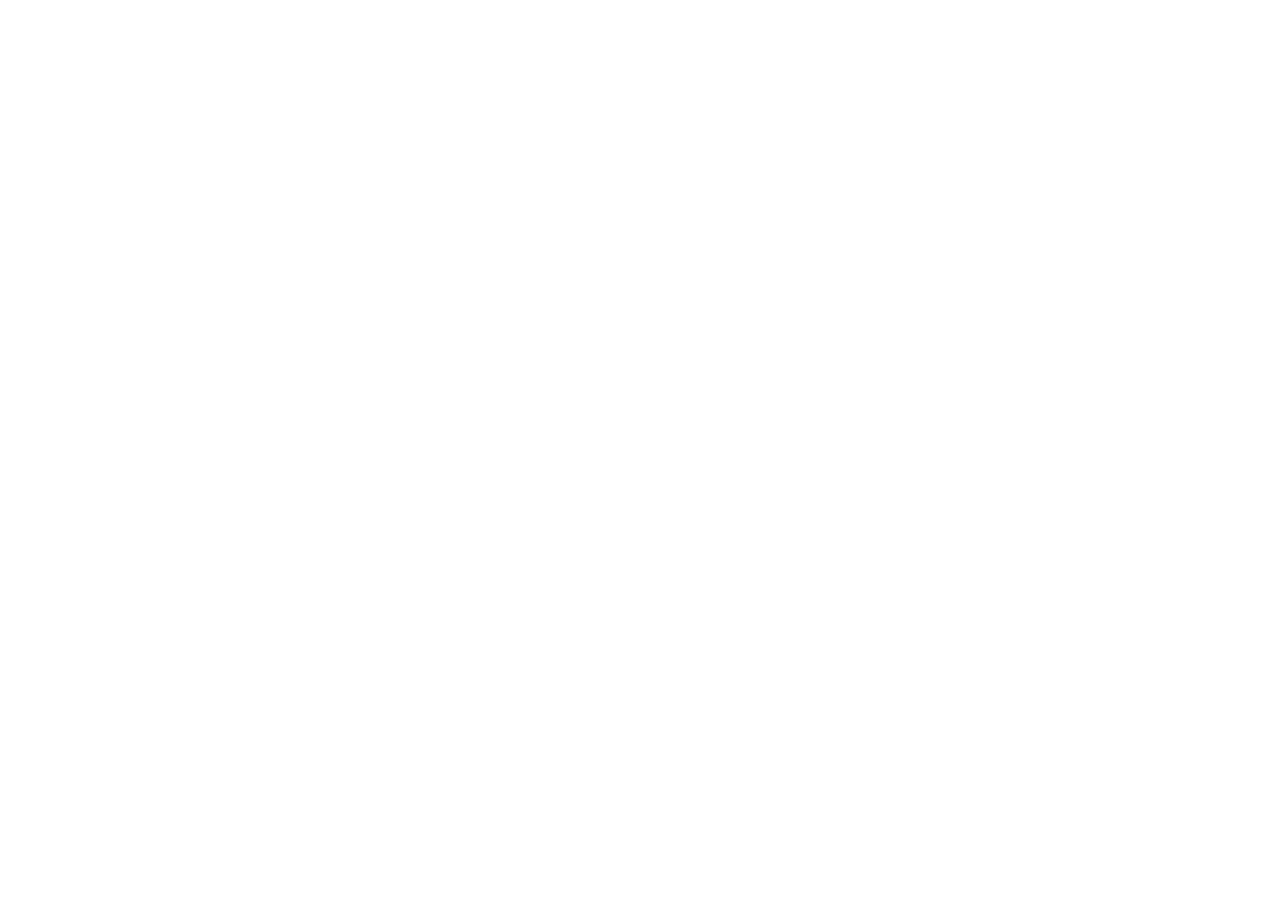
==== Group Project/index.html @ 57a2106e "first commit" ====
<!DOCTYPE html>
<html lang="en">
<head>
    <meta charset="UTF-8">
    <meta name="viewport" content="width=device-width, initial-scale=1.0">
    <title>Group Project</title>
</head>
<body>
    
</body>
</html>
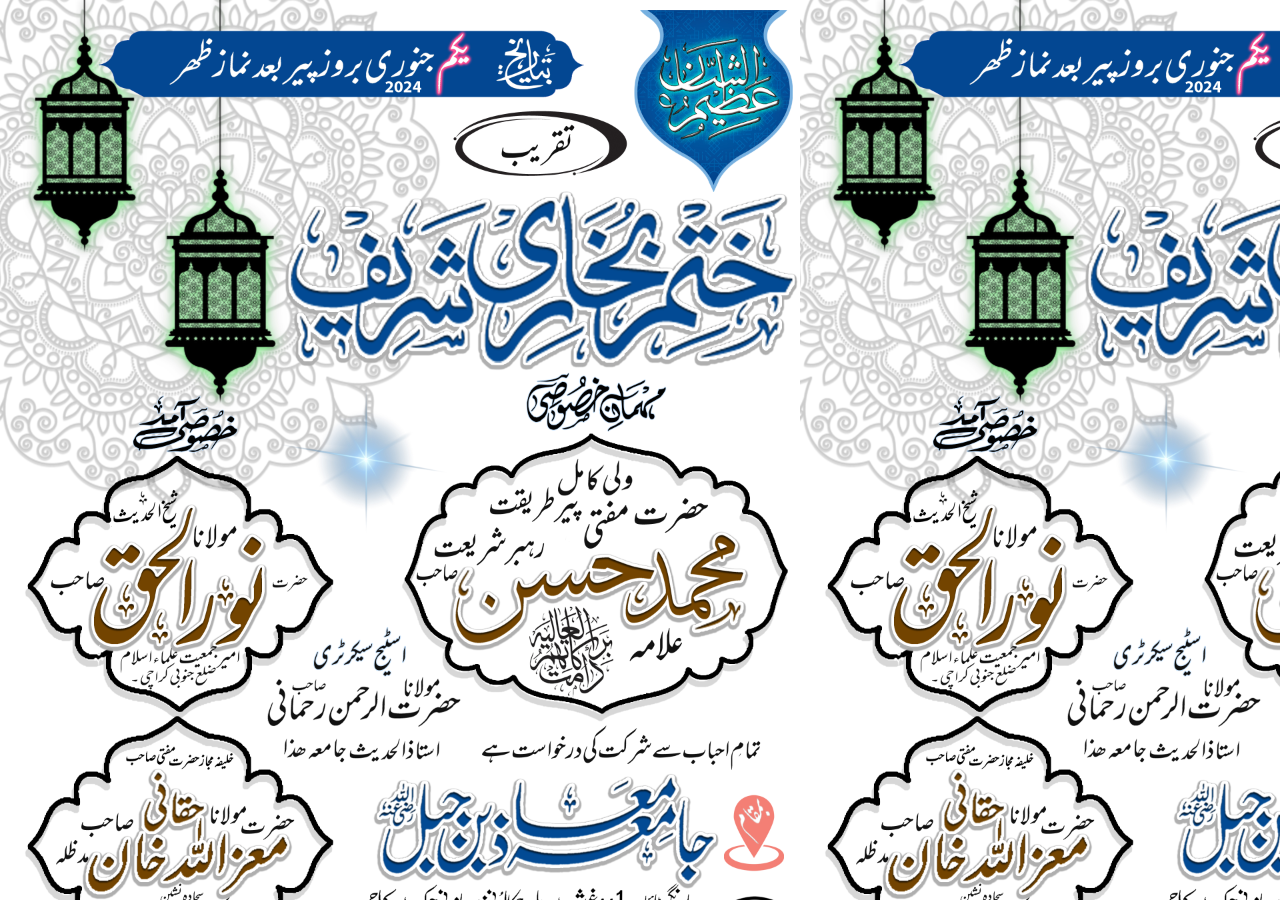
==== commit 57b4b7da: "change background" ====
--- a/Group Project/index.html
+++ b/Group Project/index.html
@@ -5,6 +5,12 @@
     <meta name="viewport" content="width=device-width, initial-scale=1.0">
     <title>Group Project</title>
 </head>
+<style>
+    *{
+        background-image: url(./Image/Bukhari24.jpg);
+        background-size: 800px;
+    }
+</style>
 <body>
     
 </body>
